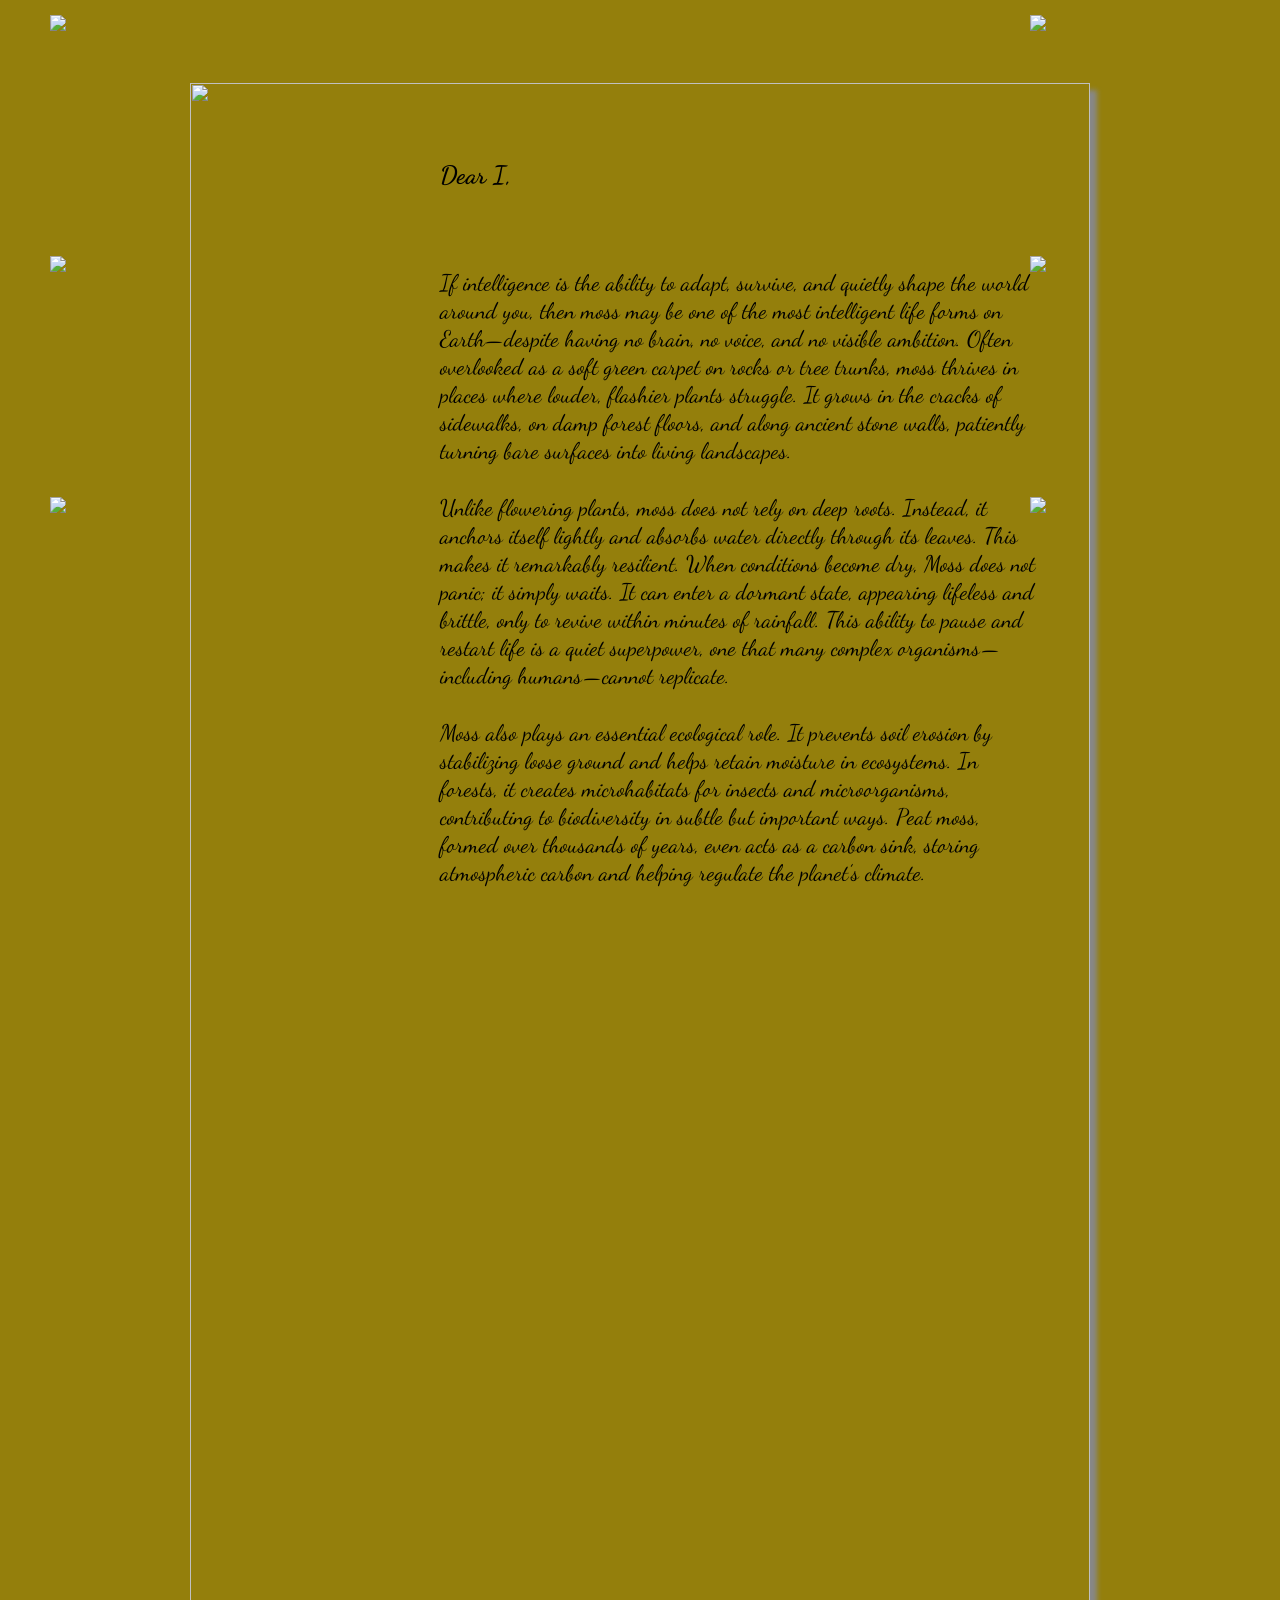
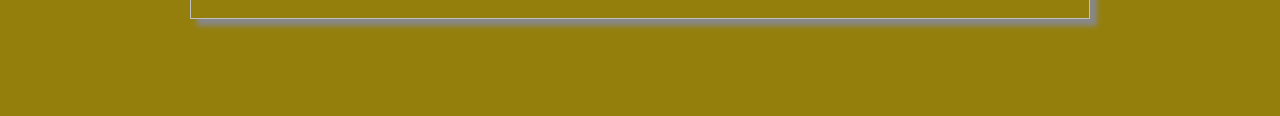
==== val2.html @ 17ea2361 "Add files via upload" ====
<!DOCTYPE html>
<html lang="eng">
  <head>
    
    <meta charset="UTF-8">
    <meta name="viewport" content="width=device-width, initial-scale=1.0">
    <link rel="preconnect" href="https://fonts.googleapis.com">
    <link rel="preconnect" href="https://fonts.gstatic.com" crossorigin>
    <link href="https://fonts.googleapis.com/css2?family=Dancing+Script:wght@400..700&family=Roboto:ital,wght@0,100..900;1,100..900&display=swap" rel="stylesheet">
    <link rel="stylesheet" href="val2.css">
    
    <title>Letter</title>    
    <link rel="icon" type="image/x-icon" href="pics/hrt.png">
  </head>
  <body>

    <img class="letter-pic" src="pics/LetterImage2.png">
    <div class="polaroid-gallery1">
      <img class="polaroid1" src="pics/Pol1.jpg">
      <img class="polaroid2" src="pics/Pol2.jpg">
      <img class="polaroid3" src="pics/Pol3.jpg">
    </div>
    <div class="polaroid-gallery2">
      <img class="polaroid4" src="pics/Pol4.jpg">
      <img class="polaroid5" src="pics/Pol5.jpg">
      <img class="polaroid6" src="pics/Pol6.jpg">
    </div>
    <div class="letter-content">
      <h1>Dear I,</h1>
      <div class="letter-body">
        <p><br><br>If intelligence is the ability to adapt, survive, and quietly shape the world around you, then moss may be one of the most intelligent life forms on Earth—despite having no brain, no voice, and no visible ambition. Often overlooked as a soft green carpet on rocks or tree trunks, moss thrives in places where louder, flashier plants struggle. It grows in the cracks of sidewalks, on damp forest floors, and along ancient stone walls, patiently turning bare surfaces into living landscapes.<br><br>

           Unlike flowering plants, moss does not rely on deep roots. Instead, it anchors itself lightly and absorbs water directly through its leaves. This makes it remarkably resilient. When conditions become dry, Moss does not panic; it simply waits. It can enter a dormant state, appearing lifeless and brittle, only to revive within minutes of rainfall. This ability to pause and restart life is a quiet superpower, one that many complex organisms—including humans—cannot replicate.<br><br>

           Moss also plays an essential ecological role. It prevents soil erosion by stabilizing loose ground and helps retain moisture in ecosystems. In forests, it creates microhabitats for insects and microorganisms, contributing to biodiversity in subtle but important ways. Peat moss, formed over thousands of years, even acts as a carbon sink, storing atmospheric carbon and helping regulate the planet’s climate.</p>       
      </div>
    </div>
  </body>
  <script src="val.js"></script>
</html>
---- val2.css ----
body{
  background-color:rgb(148, 127, 12);
  display:flex;
  justify-content: center;
  padding-bottom:500px;
  height:1200px;
  
  background-image: url("pics/back.avif");
  background-size: cover;
  background-repeat: no-repeat;
  background-position: center;
}

.letter-pic{
  position:absolute;
  margin-top:75px;
  height:1536px;
  width:900px;
  object-fit: fill;
  z-index: -10;
  box-shadow: 7px 7px 5px #888888;
}
p{
  font-family: Dancing Script,Arial;
  font-size:1.25em;
  margin-bottom:20px;
  white-space: wrap;
  line-height: 1.25em;
}
.letter-content{
  width:600px;
  position:relative;
  top:135px;
  left:100px;
  font-size:large;
  font-style:Roboto;
}
h1{
  font-family: Dancing Script,Arial;
  font-weight:bolder;
  font-size:25px;
  display:block;
}
.polaroid1,.polaroid2,.polaroid3{
  position:fixed;
  height:contain;
  width:200px;
  left:50px;
}
.polaroid1{
  top:15px;
}
.polaroid2{
  top:256px;
}
.polaroid3{
  top:496.8px;
}
.polaroid4,.polaroid5,.polaroid6{
  position:fixed;
  height:contain;
  width:200px;
  right:50px;
}
.polaroid4{
  top:15px;
}
.polaroid5{
  top:256px;
}
.polaroid6{
  top:496.8px;
}
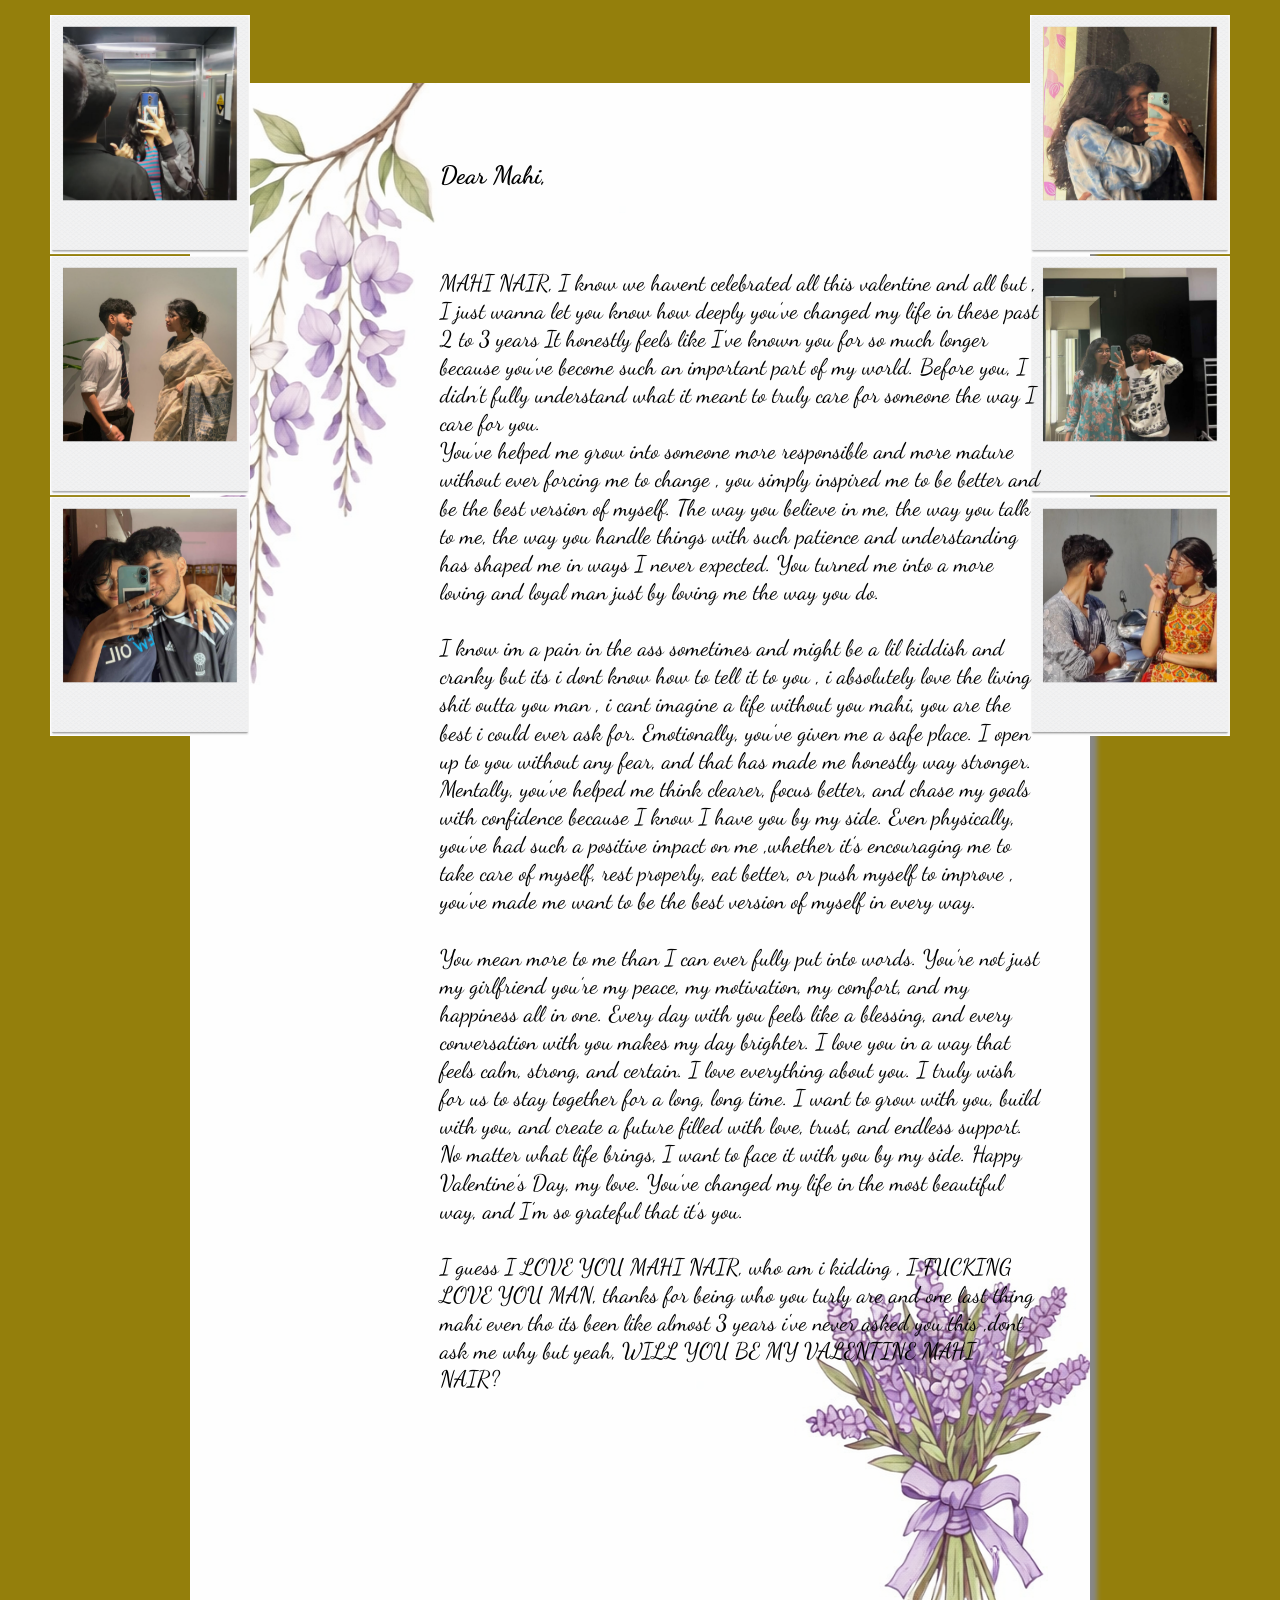
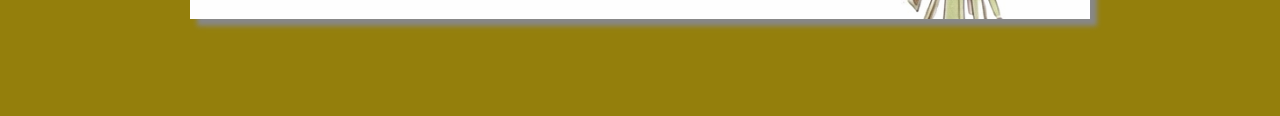
==== commit 78a07313: "Update val2.html" ====
--- a/val2.html
+++ b/val2.html
@@ -10,31 +10,31 @@
     <link rel="stylesheet" href="val2.css">
     
     <title>Letter</title>    
-    <link rel="icon" type="image/x-icon" href="pics/hrt.png">
   </head>
   <body>
 
-    <img class="letter-pic" src="pics/LetterImage2.png">
+    <img class="letter-pic" src="images/LetterImage2.png">
     <div class="polaroid-gallery1">
-      <img class="polaroid1" src="pics/Pol1.jpg">
-      <img class="polaroid2" src="pics/Pol2.jpg">
-      <img class="polaroid3" src="pics/Pol3.jpg">
+      <img class="polaroid1" src="images/Pol1.png">
+      <img class="polaroid2" src="images/Pol2.png">
+      <img class="polaroid3" src="images/Pol3.png">
     </div>
     <div class="polaroid-gallery2">
-      <img class="polaroid4" src="pics/Pol4.jpg">
-      <img class="polaroid5" src="pics/Pol5.jpg">
-      <img class="polaroid6" src="pics/Pol6.jpg">
+      <img class="polaroid4" src="images/Pol4.png">
+      <img class="polaroid5" src="images/Pol5.png">
+      <img class="polaroid6" src="images/Pol6.png">
     </div>
     <div class="letter-content">
-      <h1>Dear I,</h1>
+      <h1>Dear Mahi,</h1>
       <div class="letter-body">
-        <p><br><br>If intelligence is the ability to adapt, survive, and quietly shape the world around you, then moss may be one of the most intelligent life forms on Earth—despite having no brain, no voice, and no visible ambition. Often overlooked as a soft green carpet on rocks or tree trunks, moss thrives in places where louder, flashier plants struggle. It grows in the cracks of sidewalks, on damp forest floors, and along ancient stone walls, patiently turning bare surfaces into living landscapes.<br><br>
-
-           Unlike flowering plants, moss does not rely on deep roots. Instead, it anchors itself lightly and absorbs water directly through its leaves. This makes it remarkably resilient. When conditions become dry, Moss does not panic; it simply waits. It can enter a dormant state, appearing lifeless and brittle, only to revive within minutes of rainfall. This ability to pause and restart life is a quiet superpower, one that many complex organisms—including humans—cannot replicate.<br><br>
-
-           Moss also plays an essential ecological role. It prevents soil erosion by stabilizing loose ground and helps retain moisture in ecosystems. In forests, it creates microhabitats for insects and microorganisms, contributing to biodiversity in subtle but important ways. Peat moss, formed over thousands of years, even acts as a carbon sink, storing atmospheric carbon and helping regulate the planet’s climate.</p>       
+        <p><br><br>MAHI NAIR, I know we havent celebrated all this valentine and all but , I just wanna let you know how deeply you’ve changed my life in these past 2 to 3 years It honestly feels like I’ve known you for so much longer because you’ve become such an important part of my world. Before you, I didn’t fully understand what it meant to truly care for someone the way I care for you. <br>You’ve helped me grow into someone more responsible and more mature without ever forcing me to change , you simply inspired me to be better and be the best version of myself. The way you believe in me, the way you talk to me, the way you handle things with such patience and understanding has shaped me in ways I never expected. You turned me into a more loving and loyal man just by loving me the way you do.
+<br><br>I know im a pain in the ass sometimes and might be a lil kiddish and cranky but its i dont know how to tell it to you , i absolutely love the living shit outta you man , i cant imagine a life without you mahi, you are the best i could ever ask for.
+Emotionally, you’ve given me a safe place. I open up to you without any fear, and that has made me honestly way stronger. Mentally, you’ve helped me think clearer, focus better, and chase my goals with confidence because I know I have you by my side. Even physically, you’ve had such a positive impact on me ,whether it’s encouraging me to take care of myself, rest properly, eat better, or push myself to improve , you’ve made me want to be the best version of myself in every way.<br><br>
+You mean more to me than I can ever fully put into words. You’re not just my girlfriend you’re my peace, my motivation, my comfort, and my happiness all in one. Every day with you feels like a blessing, and every conversation with you makes my day brighter. I love you in a way that feels calm, strong, and certain. I love everything about you.
+I truly wish for us to stay together for a long, long time. I want to grow with you, build with you, and create a future filled with love, trust, and endless support. No matter what life brings, I want to face it with you by my side. Happy Valentine’s Day, my love. You’ve changed my life in the most beautiful way, and I’m so grateful that it’s you.<br><br> I guess I LOVE YOU MAHI NAIR, who am i kidding , I FUCKING LOVE YOU MAN, thanks for being who you turly are and one last thing mahi even tho its been like almost 3 years i've never asked you this ,dont ask me why but yeah, WILL YOU BE MY VALENTINE MAHI NAIR?</p>       
       </div>
     </div>
   </body>
   <script src="val.js"></script>
-</html>+
+</html>
